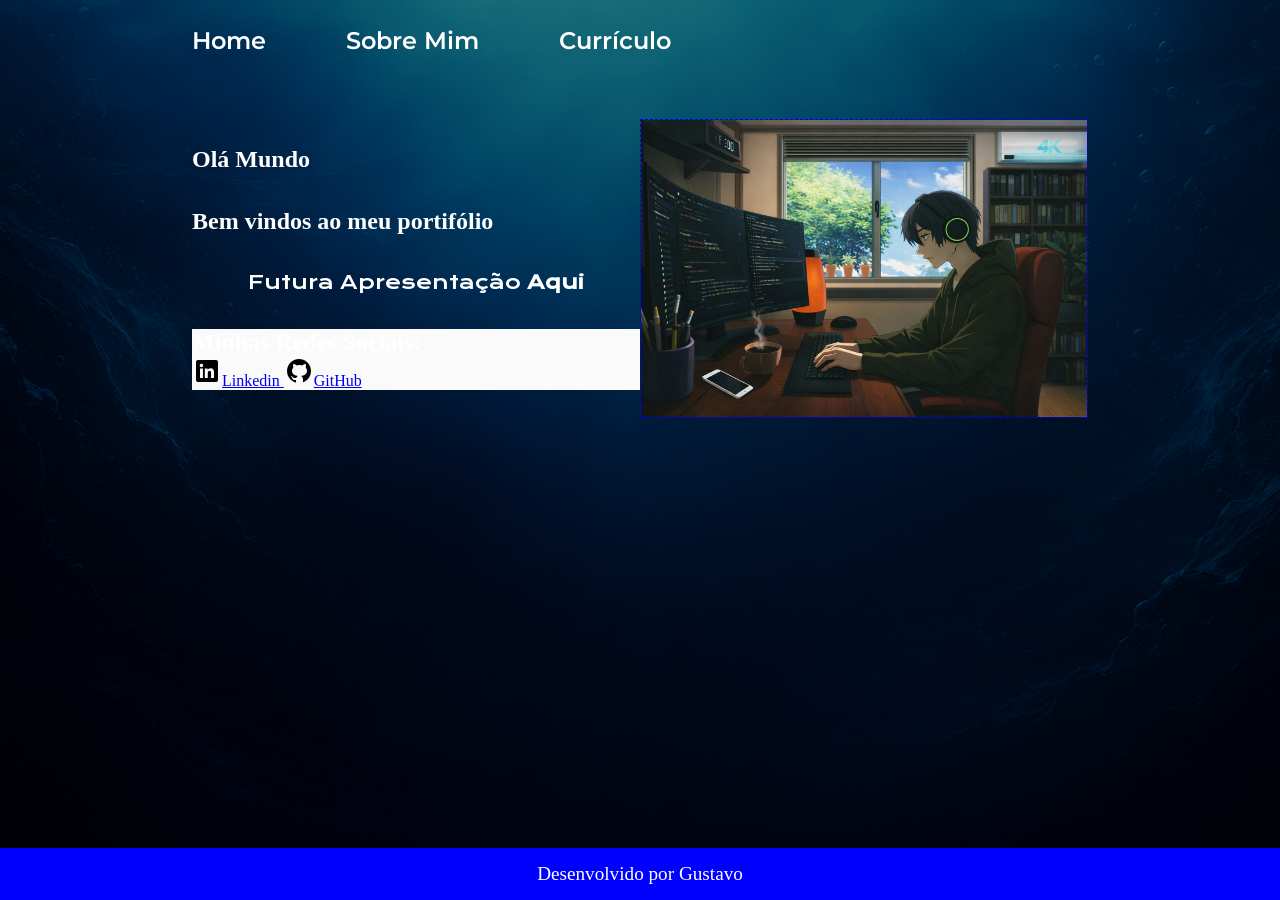
==== index.html @ a95de323 "Pequenas Correções" ====
<!DOCTYPE html>
<html lang="pt-BR">
<head>
    <meta charset="UTF-8">
    <meta name="viewport" content="width=device-width, initial-scale=1.0">
    <title>Portifólio Gustavo</title>
    <link rel="stylesheet" href="estilo.css">
</head>
<body>
    <header class="cabecalho">
        <nav class="cabecalho_menu">
            <a class="cabecalho_link" href="index.html">Home</a>
            <a class="cabecalho_link" href="sobre.html">Sobre Mim</a>
            <a class="cabecalho_link" href="https://drive.google.com/file" target="_blank">Currículo</a>
        </nav>
    </header>

    <main class="apresentacao">
        <section class="conteudo">
            <h1>Olá Mundo</h1>
            <h2>Bem vindos ao meu portifólio</h2>

            <p class="conteudo_texto">
                Futura Apresentação <strong>Aqui</strong>
            </p>

            <div class="links">
                <h2>Minhas Redes Sociais:</h2>
                <a class="links_imagens" href="https://www.linkedin.com/in/gustavo-receputi">
                    <img src="/Image/linkedin.png" alt="Ícone do Linkedin">Linkedin
                </a>
                <a class="links_imagens" href="https://github.com/DevSharkJF">
                    <img src="/Image/github.png" alt="Ícone do GitHub">GitHub
                </a>
            </div>
        </section>

        <img class="imagem" src="Image/content.png" alt="Avatar Trabalhando">
    </main>

    <footer>
        <p class="rodape">
            Desenvolvido por Gustavo
        </p>
    </footer>
</body>
</html>
---- estilo.css ----
@import url('https://fonts.googleapis.com/css2?family=Krona+One&family=Montserrat:wght@100..900&display=swap');

:root{
    --cor-um: blue;
    --cor-dois: rgb(250, 250, 250);
    --cor-tres: white;

    --fonte-primaria: "Krona One", sans-serif;
    --fonte-secundaria: "Montserrat", sans-serif;
}

*{
    margin: 0;
    padding: 0;
    box-sizing: border-box;
}

body{
    box-sizing: border-box;
    background-color: black;
    color: var(--cor-tres);
    position: relative;
    padding-bottom: 100px;
    min-height: 100vh;
}
body::before{
    content: "";
    position: absolute;
    top: 0;
    left: 0;
    width: 100%;
    height: 100%;
    background-image: url(/Image/fundo.png);
    background-size: cover;
    background-position: center;
    background-repeat: no-repeat;
    opacity: 0.5;
    z-index: -1;
}

.cabecalho{
    padding: 2% 0% 0% 15%;
}
.cabecalho_menu{
    display: flex;
    gap: 80px;
}
.cabecalho_link{
    font-family: var(--fonte-secundaria);
    font-size: 1.5rem;
    font-weight: 600;
    color: var(--cor-tres);
    text-decoration: none;
}

.apresentacao{
    padding: 5% 15%;
    display: flex;
    align-items: center;
    justify-content: space-between;
    gap: 82;
}
.conteudo{
    width: 50%;
    display: flex;
    flex-direction: column;
    gap: 35px;
}
.conteudo_texto{
    font-size: 1.2rem;
    font-family: var(--fonte-primaria);
    text-align: center;
    font-weight: 500;
    color: var(--cor-tres);
}

.links{
    background-color: var(--cor-dois);
}

.imagem{
    border: 1px dashed var(--cor-um);
    max-width: 50%;
}

.rodape{
    position: absolute;
    bottom: 0;
    width: 100%;
    color: var(--cor-tres);
    background-color: var(--cor-um);
    padding: 15px;
    text-align: center;
    font-family: var(----fonte-primaria);
    font-size: 1.2rem;
    font-weight: 500;
}

.conteudo_sobre{
    width: 80%;
    display: flex;
    flex-direction: column;
    gap: 30px;
}
.conteudo_texto_sobre{
    font-size: 1rem;
    font-family: var(--fonte-primaria);
    text-align: left;
    font-weight: 500;
    color: var(--cor-um);
}
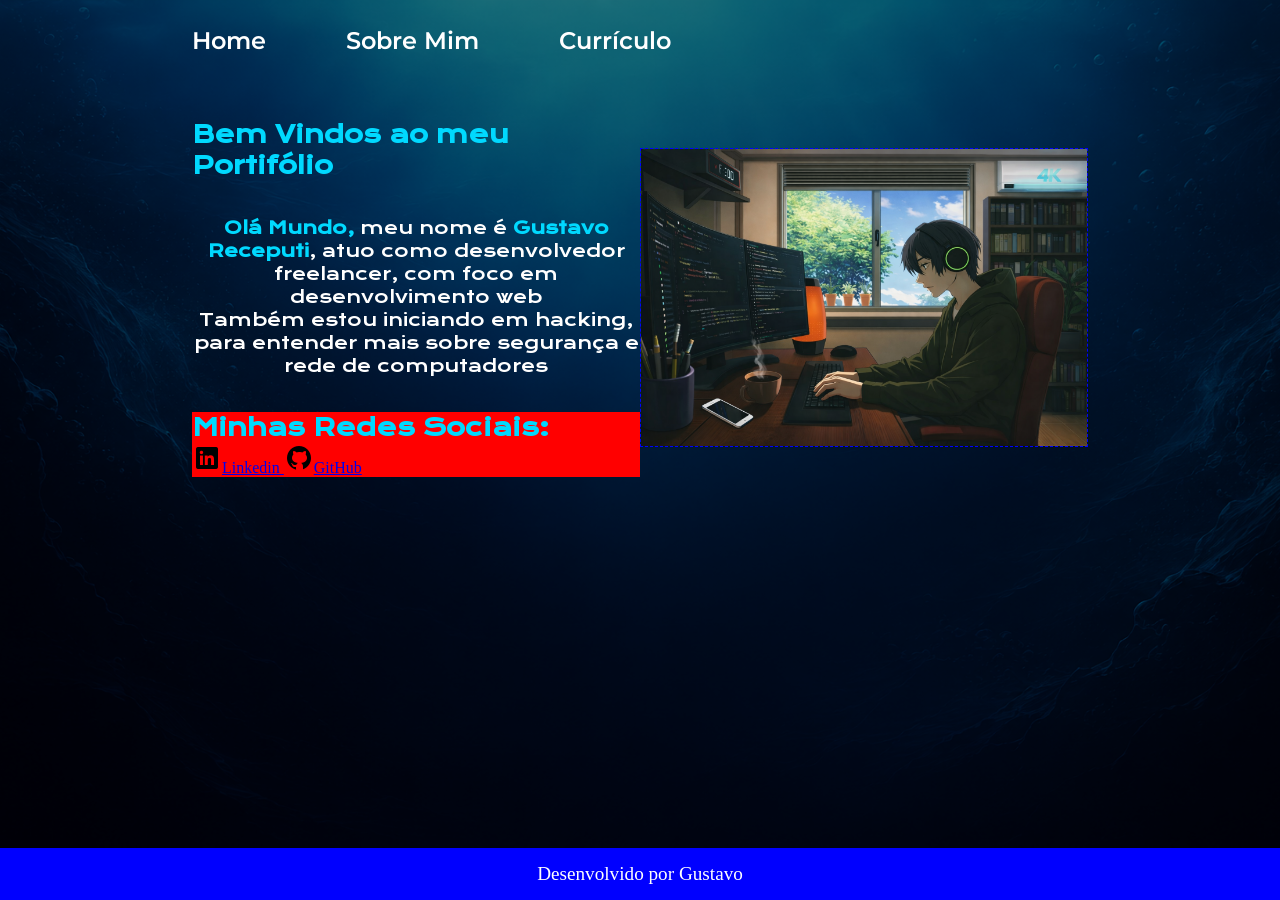
==== commit 29031027: "Alterações da página principal Alterações de teste, não concluídas" ====
--- a/index.html
+++ b/index.html
@@ -17,11 +17,11 @@
 
     <main class="apresentacao">
         <section class="conteudo">
-            <h1>Olá Mundo</h1>
-            <h2>Bem vindos ao meu portifólio</h2>
+            <h1>Bem Vindos ao meu Portifólio</h1>
 
             <p class="conteudo_texto">
-                Futura Apresentação <strong>Aqui</strong>
+                <strong style="color: rgb(0, 217, 255);">Olá Mundo,</strong> meu nome é <strong style="color: rgb(0, 217, 255);">Gustavo Receputi</strong>, atuo como desenvolvedor freelancer, com foco em desenvolvimento web <br>
+                Também estou iniciando em hacking, para entender mais sobre segurança e rede de computadores
             </p>
 
             <div class="links">
--- a/estilo.css
+++ b/estilo.css
@@ -38,6 +38,11 @@
     z-index: -1;
 }
 
+.conteudo>h1, h2{
+    font-family: var(--fonte-primaria);
+    color: rgb(0, 217, 255);
+}
+
 .cabecalho{
     padding: 2% 0% 0% 15%;
 }
@@ -67,7 +72,7 @@
     gap: 35px;
 }
 .conteudo_texto{
-    font-size: 1.2rem;
+    font-size: 1.1rem;
     font-family: var(--fonte-primaria);
     text-align: center;
     font-weight: 500;
@@ -75,7 +80,7 @@
 }
 
 .links{
-    background-color: var(--cor-dois);
+    background-color: red;
 }
 
 .imagem{
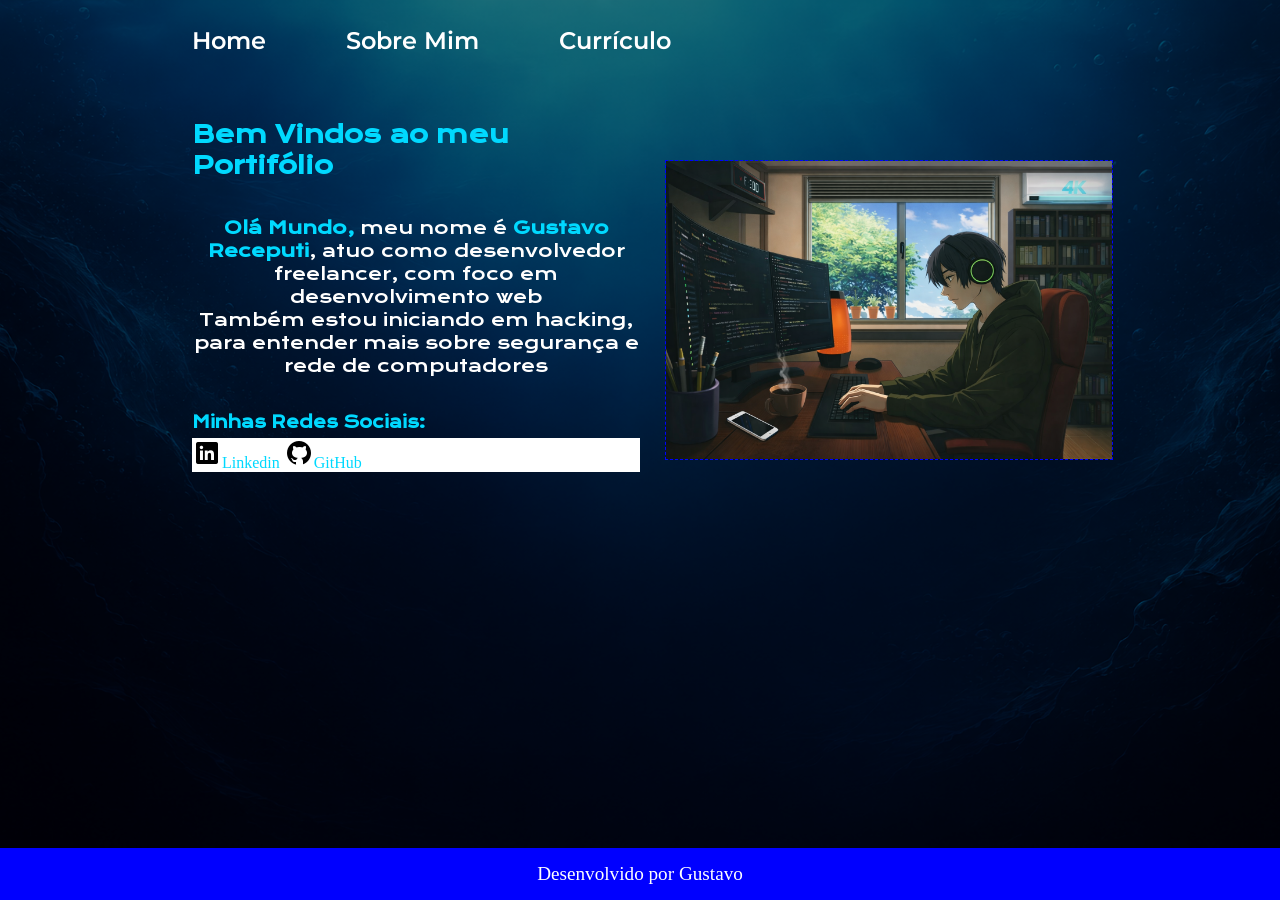
==== commit 70786959: "Alteração de Imagens Posicionamento e estilo" ====
--- a/index.html
+++ b/index.html
@@ -24,13 +24,13 @@
                 Também estou iniciando em hacking, para entender mais sobre segurança e rede de computadores
             </p>
 
+            <h2>Minhas Redes Sociais:</h2>
             <div class="links">
-                <h2>Minhas Redes Sociais:</h2>
-                <a class="links_imagens" href="https://www.linkedin.com/in/gustavo-receputi">
-                    <img src="/Image/linkedin.png" alt="Ícone do Linkedin">Linkedin
+                <a class="links_imagens" href="https://www.linkedin.com/in/gustavo-receputi" style="text-decoration: none;">
+                    <img class="foto" src="/Image/linkedin.png" alt="Ícone do Linkedin">Linkedin
                 </a>
-                <a class="links_imagens" href="https://github.com/DevSharkJF">
-                    <img src="/Image/github.png" alt="Ícone do GitHub">GitHub
+                <a class="links_imagens" href="https://github.com/DevSharkJF" style="text-decoration: none;">
+                    <img class="foto" src="/Image/github.png" alt="Ícone do GitHub">GitHub
                 </a>
             </div>
         </section>
--- a/estilo.css
+++ b/estilo.css
@@ -38,8 +38,13 @@
     z-index: -1;
 }
 
-.conteudo>h1, h2{
+.conteudo>h1{
     font-family: var(--fonte-primaria);
+    color: rgb(0, 217, 255);
+}
+h2{
+    font-family: var(--fonte-primaria);
+    font-size: 1rem;
     color: rgb(0, 217, 255);
 }
 
@@ -80,12 +85,24 @@
 }
 
 .links{
-    background-color: red;
+    position: relative;
+    background-color: white;
+    bottom: 30px;
+}
+.links_imagens{
+    width: 400px;
+    color: rgb(0, 217, 255);
+    border-width: 10px;
+}
+.foto{
+    width: 30px;
 }
 
 .imagem{
     border: 1px dashed var(--cor-um);
     max-width: 50%;
+    position: relative;
+    left: 25px;
 }
 
 .rodape{
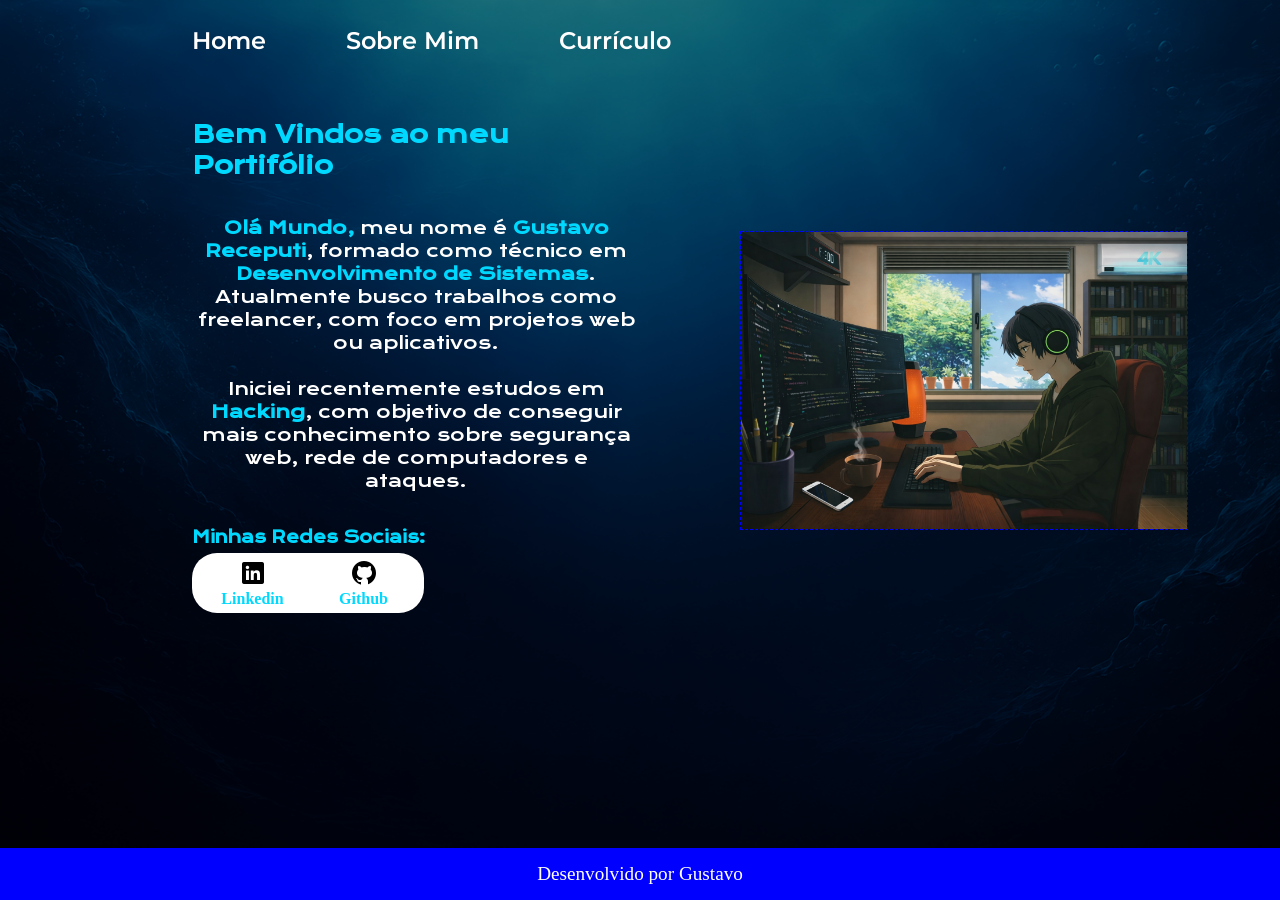
==== commit fe1dfaea: "Correções e Foto Correções de texto e estilo. Alteração da aparencia dos links de rede social" ====
--- a/index.html
+++ b/index.html
@@ -20,17 +20,23 @@
             <h1>Bem Vindos ao meu Portifólio</h1>
 
             <p class="conteudo_texto">
-                <strong style="color: rgb(0, 217, 255);">Olá Mundo,</strong> meu nome é <strong style="color: rgb(0, 217, 255);">Gustavo Receputi</strong>, atuo como desenvolvedor freelancer, com foco em desenvolvimento web <br>
-                Também estou iniciando em hacking, para entender mais sobre segurança e rede de computadores
+                <strong style="color: rgb(0, 217, 255);">Olá Mundo,</strong> meu nome é <strong style="color: rgb(0, 217, 255);">Gustavo Receputi</strong>,
+                formado como técnico em <strong style="color: rgb(0, 217, 255);">Desenvolvimento de Sistemas</strong>. Atualmente busco trabalhos como freelancer,
+                com foco em projetos web ou aplicativos.
+                <br><br>
+                Iniciei recentemente estudos em <strong style="color: rgb(0, 217, 255);">Hacking</strong>, com objetivo de conseguir mais conhecimento sobre segurança web,
+                rede de computadores e ataques.
             </p>
 
             <h2>Minhas Redes Sociais:</h2>
             <div class="links">
                 <a class="links_imagens" href="https://www.linkedin.com/in/gustavo-receputi" style="text-decoration: none;">
-                    <img class="foto" src="/Image/linkedin.png" alt="Ícone do Linkedin">Linkedin
+                    <img class="foto" src="/Image/linkedin.png" alt="Ícone do Linkedin">
+                    <div class="linkedin"><strong>Linkedin</strong></div>
                 </a>
                 <a class="links_imagens" href="https://github.com/DevSharkJF" style="text-decoration: none;">
-                    <img class="foto" src="/Image/github.png" alt="Ícone do GitHub">GitHub
+                    <img class="foto" src="/Image/github.png" alt="Ícone do GitHub">
+                    <div class="git"><strong>Github</strong></div>
                 </a>
             </div>
         </section>
--- a/estilo.css
+++ b/estilo.css
@@ -88,21 +88,42 @@
     position: relative;
     background-color: white;
     bottom: 30px;
+    width: 14.5rem;
+    border-radius: 25px;
+    display: flex;
+    justify-content: space-around; /* distribui os links igualmente */
+    padding: 5px;
 }
 .links_imagens{
-    width: 400px;
+    width: 100px;
     color: rgb(0, 217, 255);
-    border-width: 10px;
+    padding: 0;
+    display: flex;
+    flex-direction: column;
+    align-items: center;
+    justify-content: center;
+    gap: 2px;
+    text-decoration: none;
+    border: none;
 }
+
 .foto{
     width: 30px;
 }
-
 .imagem{
     border: 1px dashed var(--cor-um);
     max-width: 50%;
     position: relative;
-    left: 25px;
+    left: 100px;
+}
+
+.linkedin{
+    padding-top: 0;
+    text-align: center;
+}
+.git{
+    padding-top: 0;
+    text-align: center;
 }
 
 .rodape{
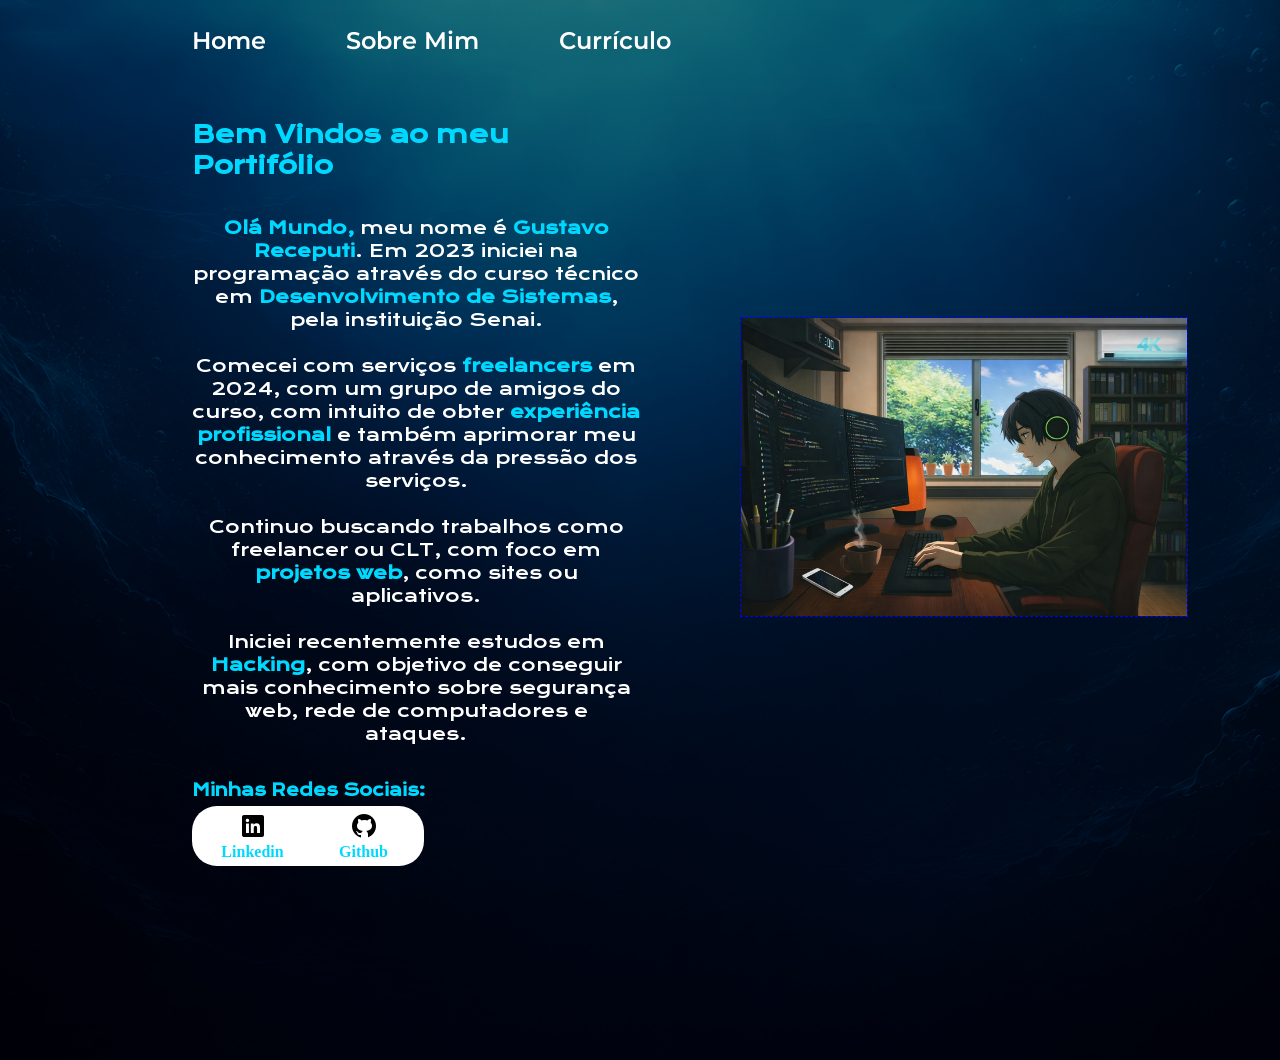
==== commit cbad93b0: "Novo Texto e Foto Novo texto adicionado na apresentação e correção da imagem" ====
--- a/index.html
+++ b/index.html
@@ -20,9 +20,14 @@
             <h1>Bem Vindos ao meu Portifólio</h1>
 
             <p class="conteudo_texto">
-                <strong style="color: rgb(0, 217, 255);">Olá Mundo,</strong> meu nome é <strong style="color: rgb(0, 217, 255);">Gustavo Receputi</strong>,
-                formado como técnico em <strong style="color: rgb(0, 217, 255);">Desenvolvimento de Sistemas</strong>. Atualmente busco trabalhos como freelancer,
-                com foco em projetos web ou aplicativos.
+                <strong style="color: rgb(0, 217, 255);">Olá Mundo,</strong> meu nome é <strong style="color: rgb(0, 217, 255);">Gustavo Receputi</strong>. Em 2023
+                iniciei na programação através do curso técnico em <strong style="color: rgb(0, 217, 255);">Desenvolvimento de Sistemas</strong>,
+                pela instituição Senai.
+                <br><br>
+                Comecei com serviços <strong style="color: rgb(0, 217, 255);">freelancers</strong> em 2024, com um grupo de amigos do curso, com intuito
+                de obter <strong style="color: rgb(0, 217, 255);">experiência profissional</strong> e também aprimorar meu conhecimento através da pressão dos serviços.
+                <br><br>
+                Continuo buscando trabalhos como freelancer ou CLT, com foco em <strong style="color: rgb(0, 217, 255);">projetos web</strong>, como sites ou aplicativos.
                 <br><br>
                 Iniciei recentemente estudos em <strong style="color: rgb(0, 217, 255);">Hacking</strong>, com objetivo de conseguir mais conhecimento sobre segurança web,
                 rede de computadores e ataques.
@@ -44,10 +49,10 @@
         <img class="imagem" src="Image/content.png" alt="Avatar Trabalhando">
     </main>
 
-    <footer>
+    <!-- <footer>
         <p class="rodape">
             Desenvolvido por Gustavo
         </p>
-    </footer>
+    </footer> -->
 </body>
 </html>
--- a/estilo.css
+++ b/estilo.css
@@ -115,6 +115,7 @@
     max-width: 50%;
     position: relative;
     left: 100px;
+    bottom: 2.5rem;
 }
 
 .linkedin{
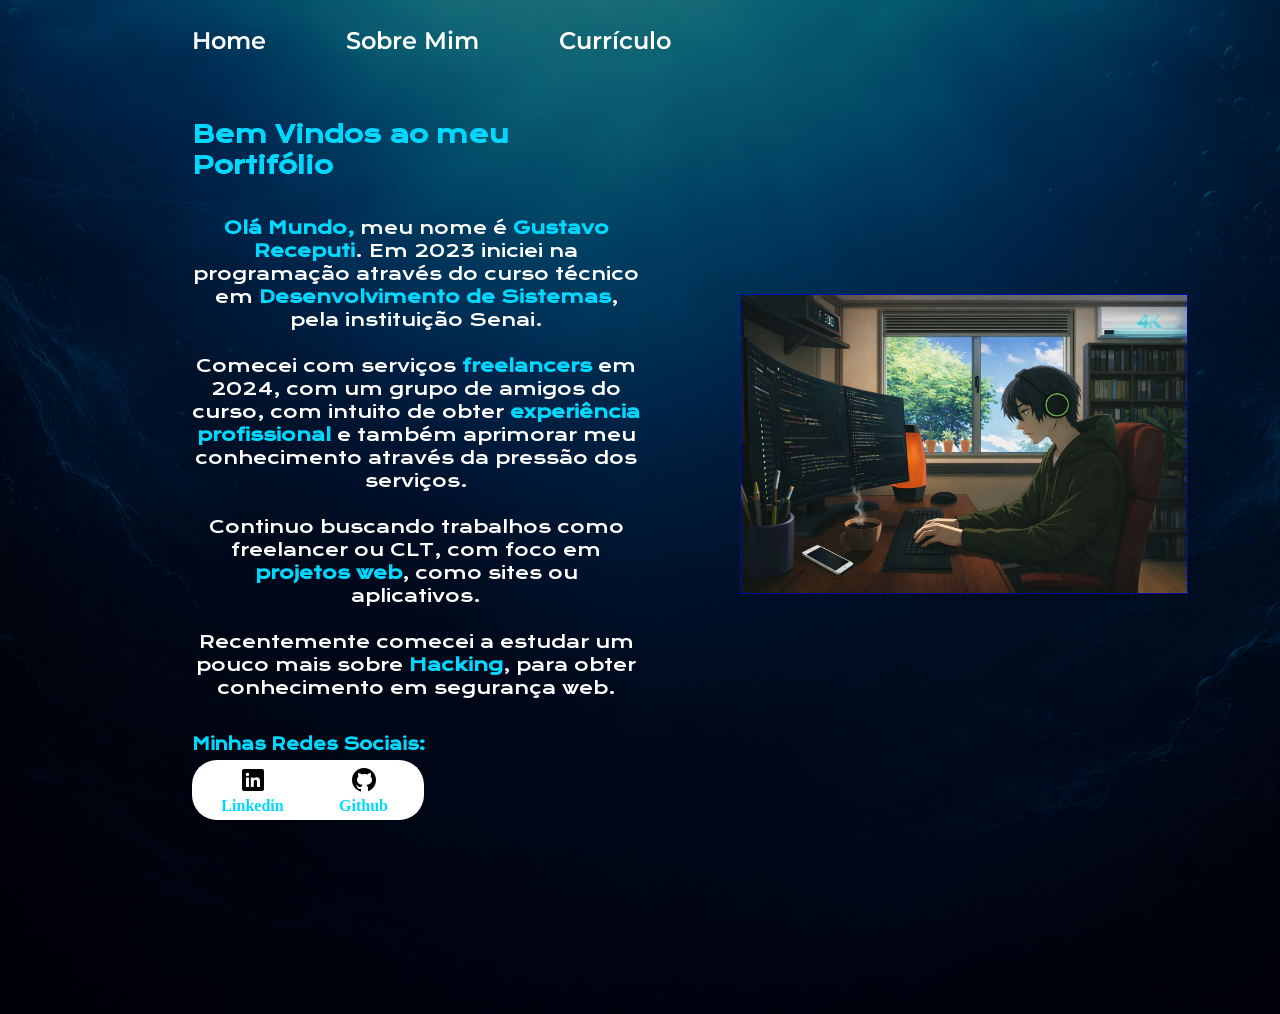
==== commit 9fb8a080: "Nova foto e descrição" ====
--- a/index.html
+++ b/index.html
@@ -29,8 +29,7 @@
                 <br><br>
                 Continuo buscando trabalhos como freelancer ou CLT, com foco em <strong style="color: rgb(0, 217, 255);">projetos web</strong>, como sites ou aplicativos.
                 <br><br>
-                Iniciei recentemente estudos em <strong style="color: rgb(0, 217, 255);">Hacking</strong>, com objetivo de conseguir mais conhecimento sobre segurança web,
-                rede de computadores e ataques.
+                Recentemente comecei a estudar um pouco mais sobre <strong style="color: rgb(0, 217, 255);">Hacking</strong>, para obter conhecimento em segurança web.
             </p>
 
             <h2>Minhas Redes Sociais:</h2>
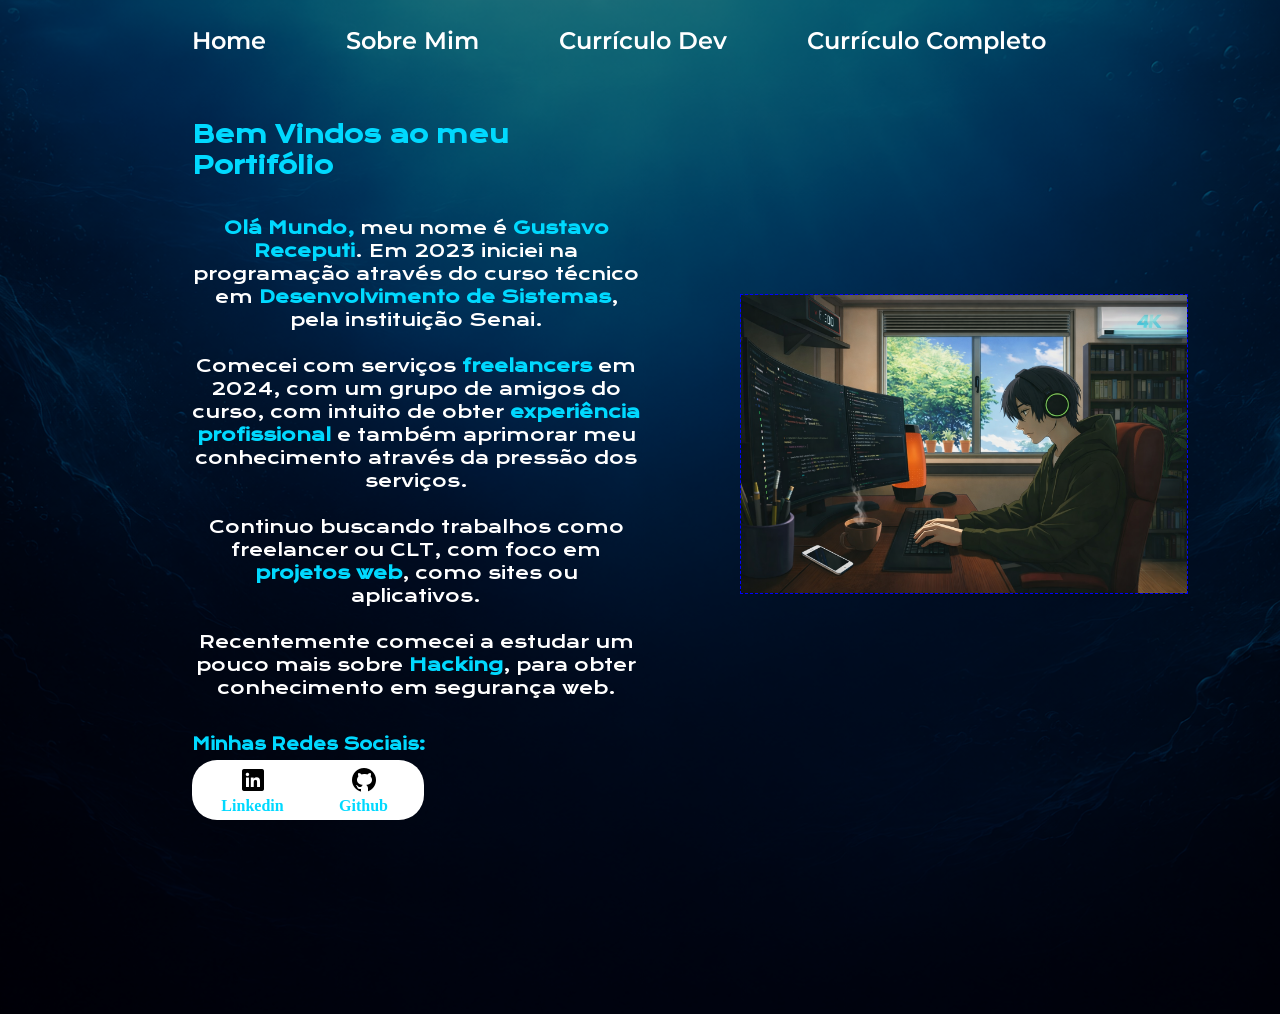
==== commit e97ae23c: "Alterações na NavBar" ====
--- a/index.html
+++ b/index.html
@@ -11,7 +11,8 @@
         <nav class="cabecalho_menu">
             <a class="cabecalho_link" href="index.html">Home</a>
             <a class="cabecalho_link" href="sobre.html">Sobre Mim</a>
-            <a class="cabecalho_link" href="https://drive.google.com/file" target="_blank">Currículo</a>
+            <a class="cabecalho_link" href="https://drive.google.com/file/d/1Y3kzGLU0tweaLA_9WFjZdcROY35V3Zi6/view?usp=drive_link" target="_blank">Currículo Dev</a>
+            <a class="cabecalho_link" href="https://drive.google.com/file/d/1ObnX2-CIqxpusC-GNojPmmcs_ZqmahXd/view?usp=drive_link" target="_blank">Currículo Completo</a>
         </nav>
     </header>
 
--- a/estilo.css
+++ b/estilo.css
@@ -117,6 +117,13 @@
     left: 100px;
     bottom: 2.5rem;
 }
+.imagem2{
+    border: 1px dashed var(--cor-um);
+    max-width: 50%;
+    position: relative;
+    left: 100px;
+    bottom:15rem;
+}
 
 .linkedin{
     padding-top: 0;
@@ -127,7 +134,7 @@
     text-align: center;
 }
 
-.rodape{
+/* .rodape{
     position: absolute;
     bottom: 0;
     width: 100%;
@@ -135,10 +142,10 @@
     background-color: var(--cor-um);
     padding: 15px;
     text-align: center;
-    font-family: var(----fonte-primaria);
+    font-family: var(--fonte-primaria);
     font-size: 1.2rem;
     font-weight: 500;
-}
+} */
 
 .conteudo_sobre{
     width: 80%;
@@ -153,3 +160,31 @@
     font-weight: 500;
     color: var(--cor-um);
 }
+
+@media (max-width: 1200px) {
+    .cabecalho {
+        padding: 10%;
+    }
+
+    .cabecalho_menu {
+        justify-content: center;
+        gap: 50px;
+    }
+
+    .apresentacao {
+        flex-direction: column-reverse;
+        padding: 5%;
+    }
+
+    .conteudo,
+    .conteudo_sobre {
+        width: auto;
+    }
+
+    .imagem,
+    .imagem2 {
+        max-width: 300px;
+        left: 0;
+        bottom: 0;
+    }
+}
